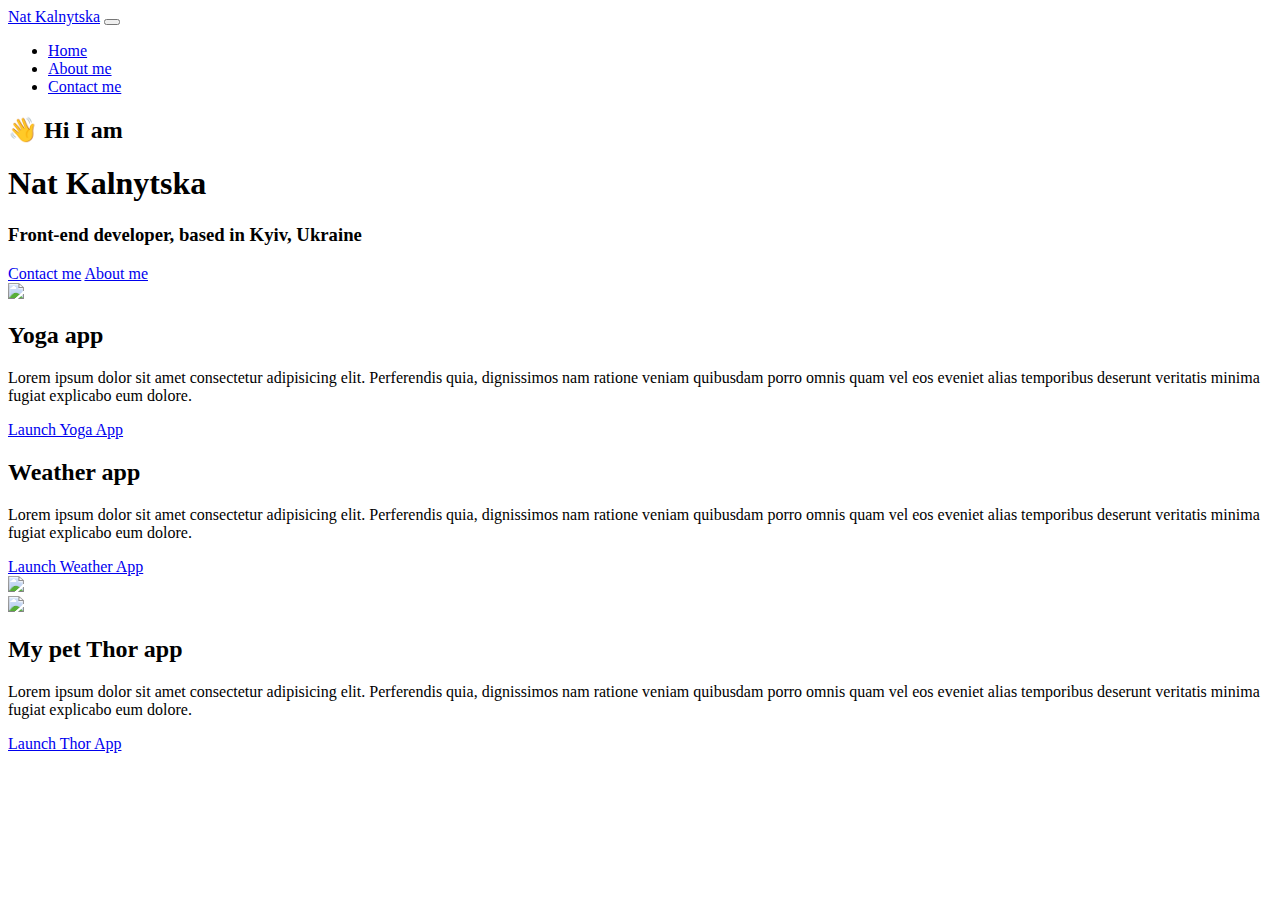
==== index.html @ 5841ac33 "made index page almost completely" ====
<!DOCTYPE html>
<html lang="en">
  <head>
    <meta charset="UTF-8" />
    <meta
      name="description"
      content="Front-end developer based in Ukraine, Kyiv. I will help you to creat the web pages or applications"
    />
    <meta http-equiv="X-UA-Compatible" content="IE=edge" />
    <meta name="viewport" content="width=device-width, initial-scale=1.0" />
    <title>Front-end developer - Nataliia Kalnytska</title>
    <link
      href="https://cdn.jsdelivr.net/npm/bootstrap@5.0.0-beta2/dist/css/bootstrap.min.css"
      rel="stylesheet"
      integrity="sha384-BmbxuPwQa2lc/FVzBcNJ7UAyJxM6wuqIj61tLrc4wSX0szH/Ev+nYRRuWlolflfl"
      crossorigin="anonymous"
    />
    <script
      src="https://cdn.jsdelivr.net/npm/bootstrap@5.0.0-beta2/dist/js/bootstrap.bundle.min.js"
      integrity="sha384-b5kHyXgcpbZJO/tY9Ul7kGkf1S0CWuKcCD38l8YkeH8z8QjE0GmW1gYU5S9FOnJ0"
      crossorigin="anonymous"
    ></script>
    <link rel="stylesheet" href="style.css" />
  </head>
  <body>
    <nav class="navbar navbar-expand-lg navbar-light bg-light fixed-top">
      <div class="container">
        <a class="navbar-brand" href="index.html">Nat Kalnytska</a>
        <button
          class="navbar-toggler"
          type="button"
          data-bs-toggle="collapse"
          data-bs-target="#navbarNav"
          aria-controls="navbarNav"
          aria-expanded="false"
          aria-label="Toggle navigation"
        >
          <span class="navbar-toggler-icon"></span>
        </button>
        <div class="collapse navbar-collapse" id="navbarNav">
          <ul class="navbar-nav">
            <li class="nav-item">
              <a class="nav-link active" aria-current="page" href="index.html"
                >Home</a
              >
            </li>
            <li class="nav-item">
              <a class="nav-link" href="about.html">About me</a>
            </li>
            <li class="nav-item">
              <a class="nav-link" href="about.html#contact">Contact me</a>
            </li>
          </ul>
        </div>
      </div>
    </nav>
    <h2 class="text-center">👋 Hi I am</h2>
    <h1 class="text-center">Nat Kalnytska</h1>
    <h3 class="text-center">Front-end developer, based in Kyiv, Ukraine</h3>
    <div class="navigation-links mb-5">
      <a href="about.html#contact" class="primary-link">Contact me</a>
      <a href="about.html" class="secondary-link">About me</a>
    </div>
    <div class="container">
      <div class="row">
        <div class="col-6">
          <img src="images/yoga.png" class="img-fluid rounded" />
        </div>
        <div class="col-6">
          <h2 class="mb-3">Yoga app</h2>
          <p>
            Lorem ipsum dolor sit amet consectetur adipisicing elit. Perferendis
            quia, dignissimos nam ratione veniam quibusdam porro omnis quam vel
            eos eveniet alias temporibus deserunt veritatis minima fugiat
            explicabo eum dolore.
          </p>
          <div class="mt-5">
            <a href="#" class="primary-link">Launch Yoga App</a>
          </div>
        </div>
      </div>
      <div class="row mt-5">
        <div class="col-6">
          <h2 class="mb-3">Weather app</h2>
          <p>
            Lorem ipsum dolor sit amet consectetur adipisicing elit. Perferendis
            quia, dignissimos nam ratione veniam quibusdam porro omnis quam vel
            eos eveniet alias temporibus deserunt veritatis minima fugiat
            explicabo eum dolore.
          </p>
          <div class="mt-5">
            <a href="#" class="primary-link">Launch Weather App</a>
          </div>
        </div>
        <div class="col-6">
          <img src="images/weather.png" class="img-fluid rounded" />
        </div>
      </div>
      <div class="row mt-5">
        <div class="col-6">
          <img src="images/thor.jpg" class="img-fluid rounded" />
        </div>
        <div class="col-6">
          <h2 class="mb-3">My pet Thor app</h2>
          <p>
            Lorem ipsum dolor sit amet consectetur adipisicing elit. Perferendis
            quia, dignissimos nam ratione veniam quibusdam porro omnis quam vel
            eos eveniet alias temporibus deserunt veritatis minima fugiat
            explicabo eum dolore.
          </p>
          <div class="mt-5">
            <a href="#" class="primary-link">Launch Thor App</a>
          </div>
        </div>
      </div>
    </div>
  </body>
</html>
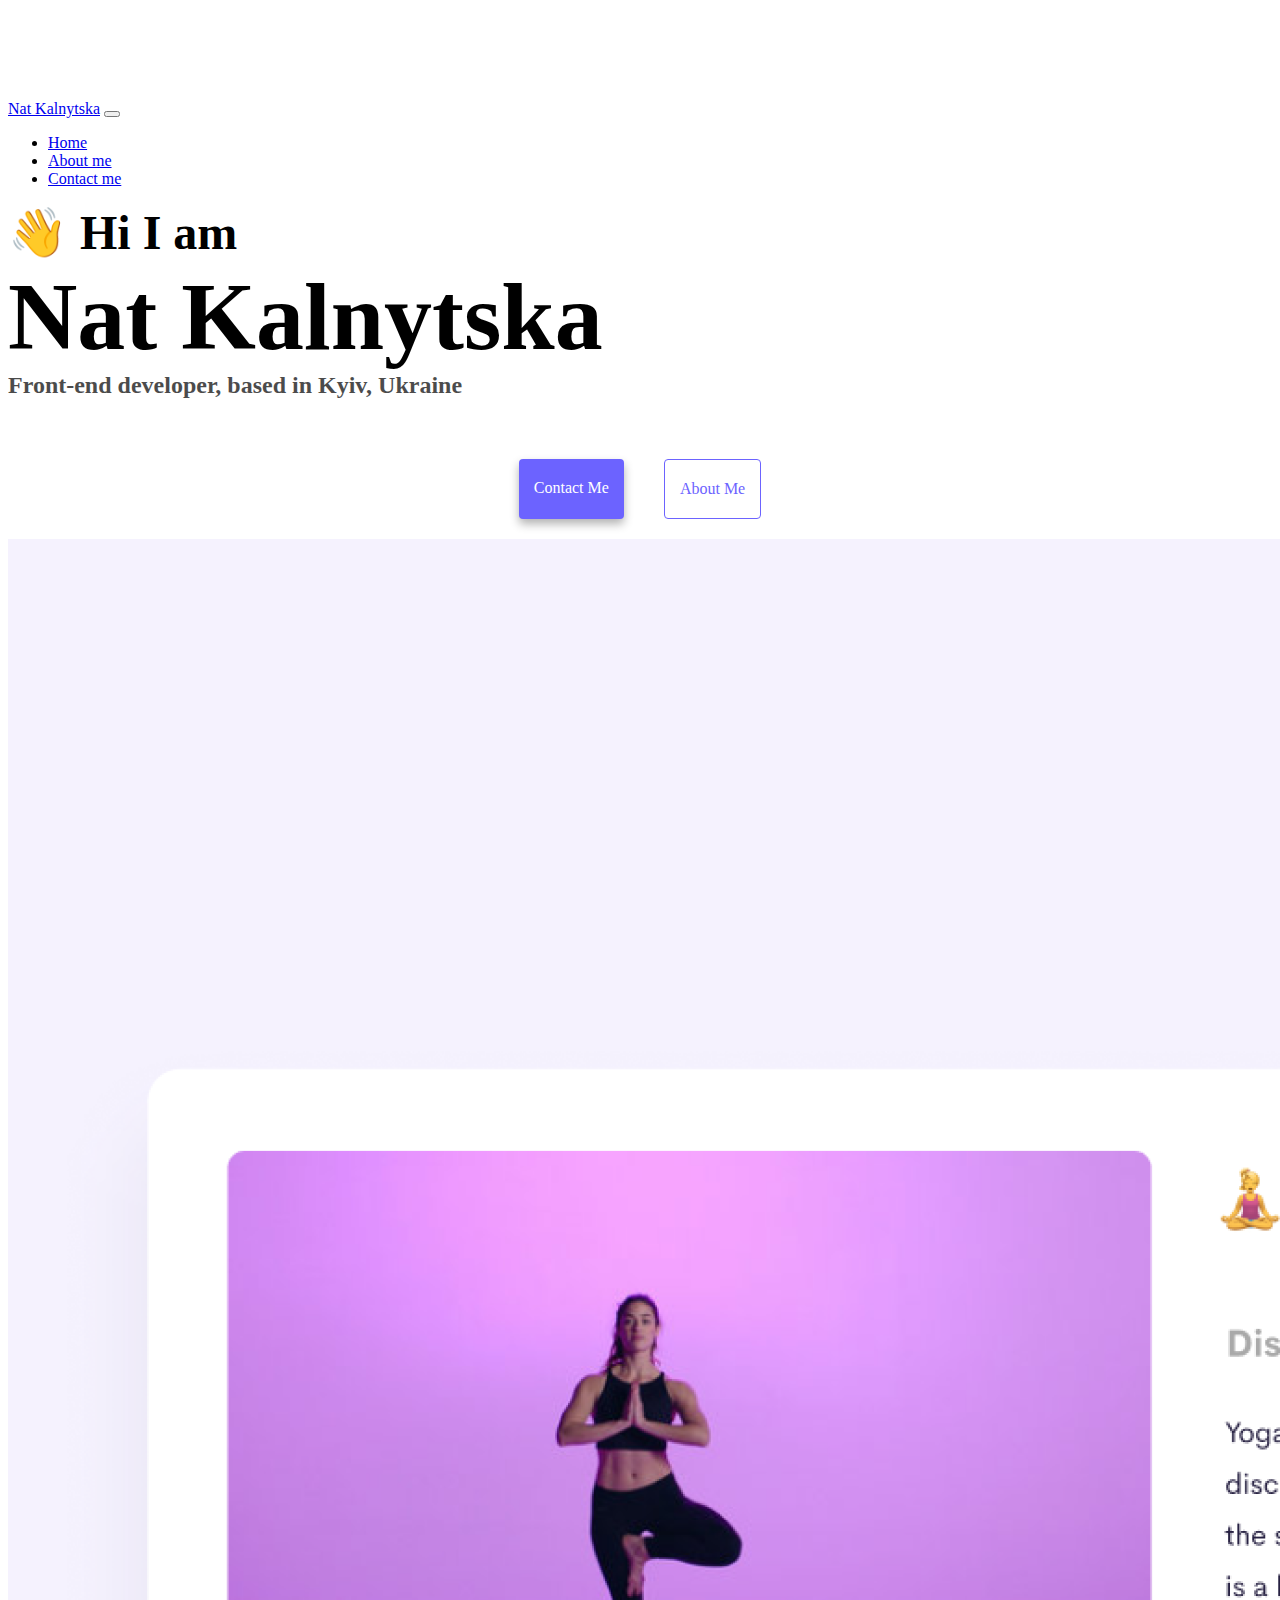
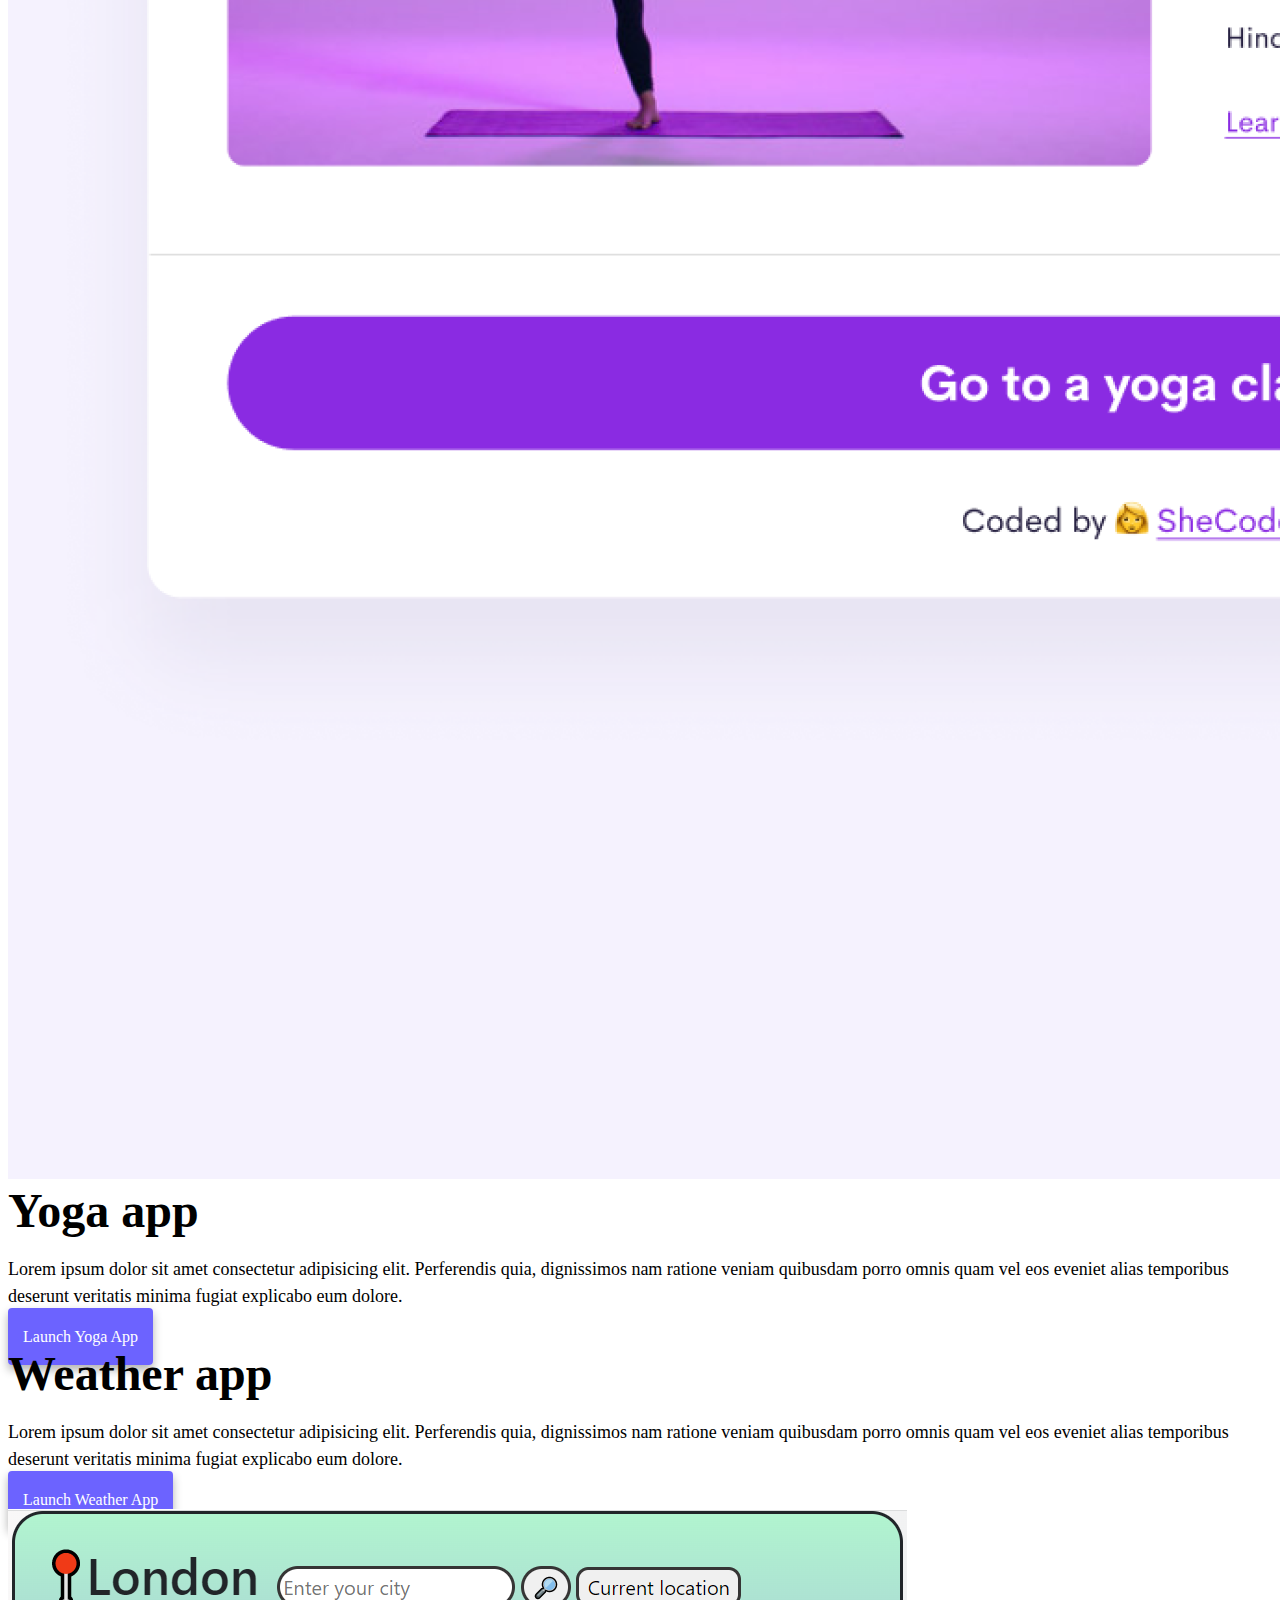
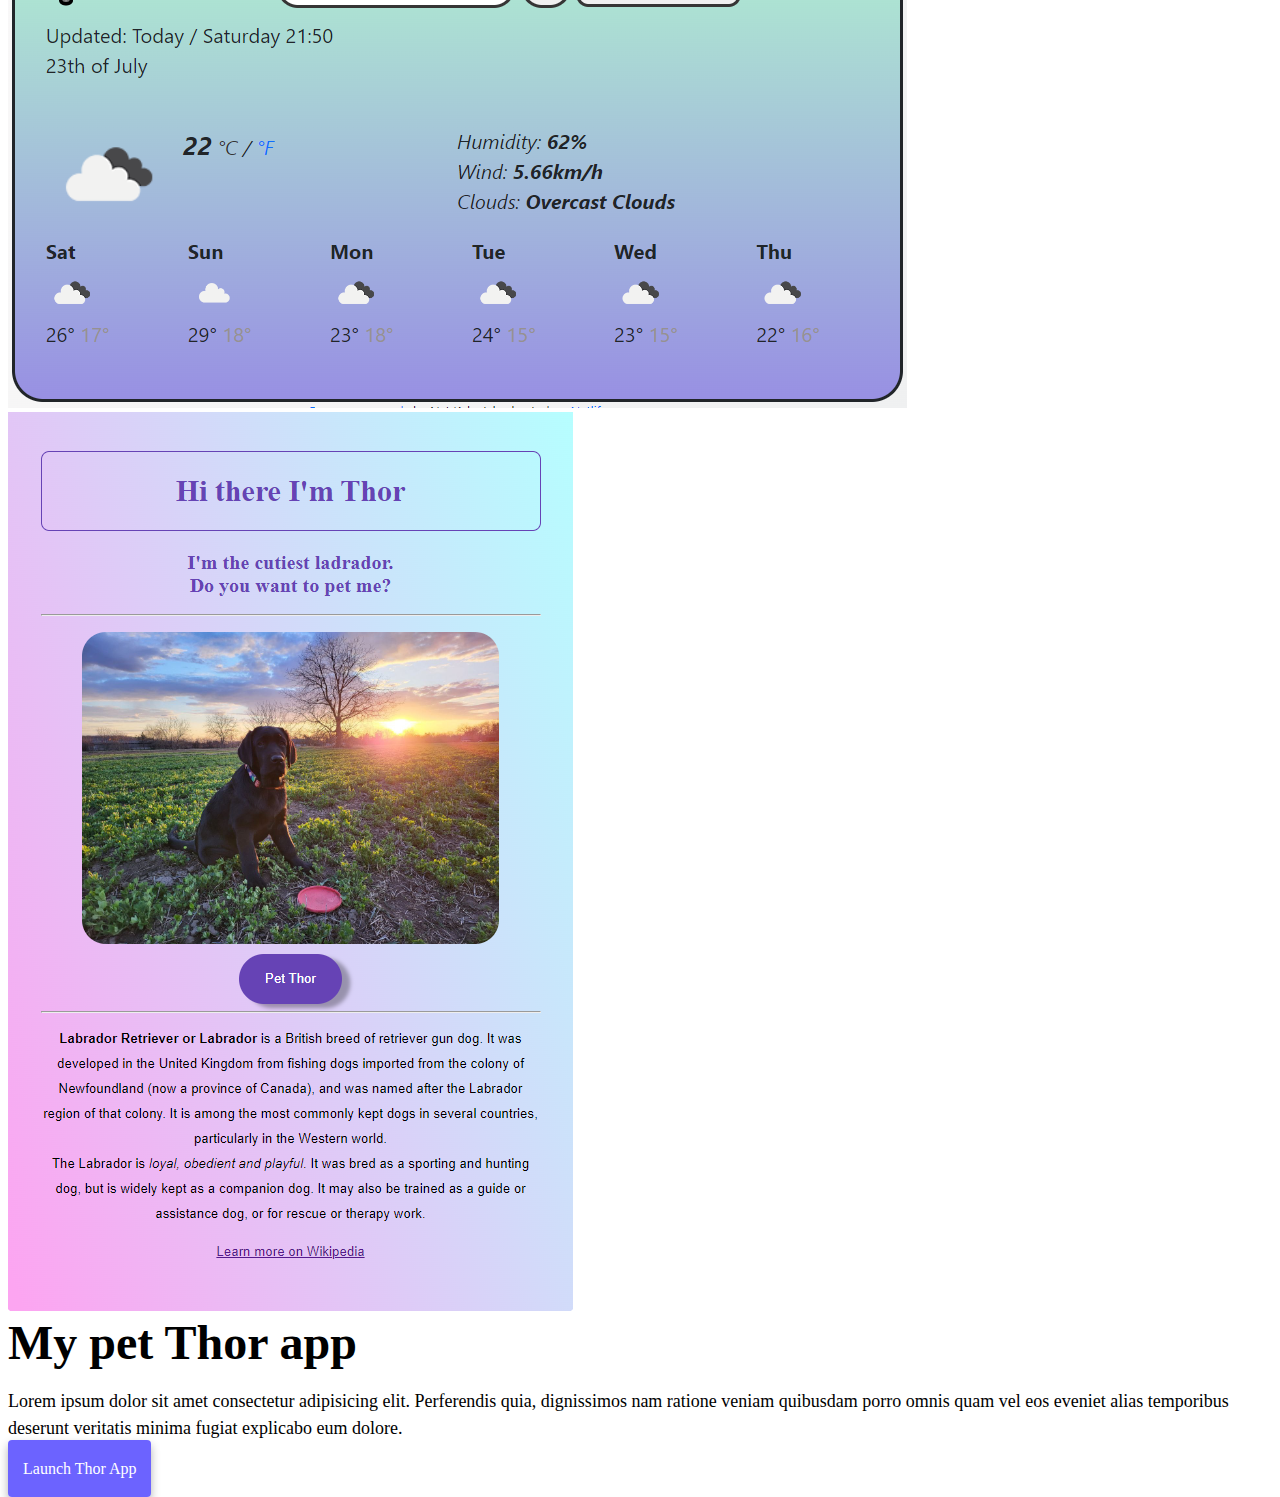
==== commit 6b0dca42: "added SEO to index page" ====
--- a/index.html
+++ b/index.html
@@ -64,7 +64,11 @@
     <div class="container">
       <div class="row">
         <div class="col-6">
-          <img src="images/yoga.png" class="img-fluid rounded" />
+          <img
+            src="images/yoga.png"
+            class="img-fluid rounded"
+            alt="yoga-project"
+          />
         </div>
         <div class="col-6">
           <h2 class="mb-3">Yoga app</h2>
@@ -93,12 +97,20 @@
           </div>
         </div>
         <div class="col-6">
-          <img src="images/weather.png" class="img-fluid rounded" />
+          <img
+            src="images/weather.png"
+            class="img-fluid rounded"
+            alt="weather-project"
+          />
         </div>
       </div>
       <div class="row mt-5">
         <div class="col-6">
-          <img src="images/thor.jpg" class="img-fluid rounded" />
+          <img
+            src="images/thor.jpg"
+            class="img-fluid rounded"
+            alt="pet-project"
+          />
         </div>
         <div class="col-6">
           <h2 class="mb-3">My pet Thor app</h2>
--- a/style.css
+++ b/style.css
@@ -0,0 +1,88 @@
+:root {
+  --primary-color: #6c63ff;
+  --secondary-color: #f5f2fe;
+  --box-shadow: 0 5px 10px rgba(0, 0, 0, 0.3);
+}
+
+body {
+  margin-top: 100px;
+}
+
+h1,
+h2,
+h3 {
+  margin: 0;
+}
+
+h1 {
+  font-size: 96px;
+}
+
+h2 {
+  font-size: 48px;
+}
+
+h3 {
+  font-size: 24px;
+  opacity: 0.7;
+}
+
+p {
+  font-size: 18px;
+  line-height: 1.5;
+}
+
+.navigation-links {
+  display: flex;
+  margin-top: 40px;
+  justify-content: center;
+}
+
+.navigation-links a {
+  margin: 20px;
+}
+
+.primary-link {
+  border-radius: 4px;
+  padding: 20px 15px;
+  text-decoration: none;
+  text-transform: capitalize;
+  background: var(--primary-color);
+  box-shadow: var(--box-shadow);
+  color: white;
+}
+
+.secondary-link {
+  border-radius: 4px;
+  padding: 20px 15px;
+  text-decoration: none;
+  text-transform: capitalize;
+  color: var(--primary-color);
+  border: 1px solid var(--primary-color);
+}
+
+.homepage-link {
+  color: var(--primary-color);
+  text-align: center;
+  display: block;
+}
+
+.about-paragraphs {
+  margin: 30px 0;
+}
+
+.about-paragraphs p {
+  margin: 10px;
+}
+
+.email-link {
+  display: flex;
+  justify-content: center;
+  color: var(--primary-color);
+  font-size: 28px;
+  text-decoration: none;
+}
+
+.email-link:hover {
+  text-decoration: underline;
+}
